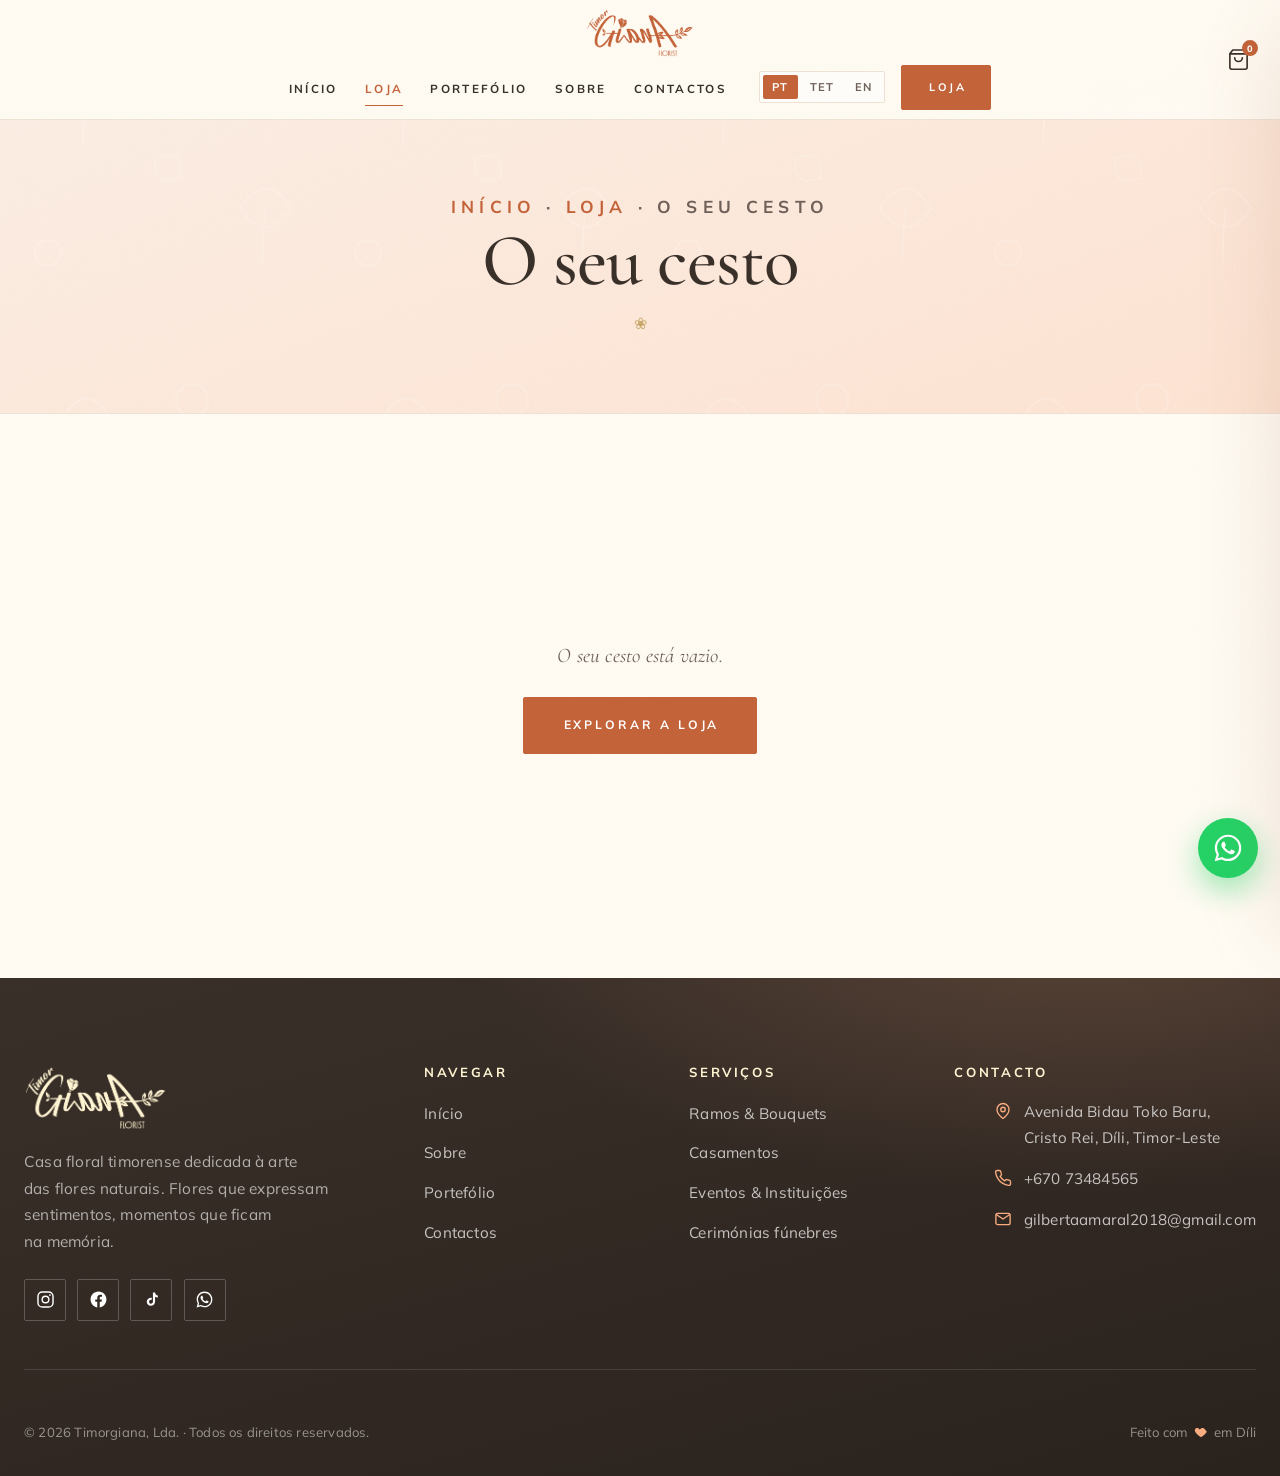
==== paginas/cesto.html @ c1395e06 "Loja completa (catálogo + cesto + checkout WhatsApp) + fotos novas FOTOS: substituídas TODAS as anti" ====
<!DOCTYPE html>
<!-- TIMORGIANA — FLORIST · Cesto — conteúdo gerado por loja.js -->
<html lang="pt">
<head>
  <meta charset="UTF-8">
  <meta name="viewport" content="width=device-width, initial-scale=1.0">
  <title>Cesto · Timorgiana Florist</title>
  <meta name="description" content="O seu cesto — Timorgiana Florist. Finalize a encomenda pelo WhatsApp.">
  <meta name="theme-color" content="#F9AC80">
  <meta name="robots" content="noindex">
  <link rel="icon" type="image/png" href="../assets/favicon.png">
  <link rel="preconnect" href="https://fonts.googleapis.com">
  <link rel="preconnect" href="https://fonts.gstatic.com" crossorigin>
  <link href="https://fonts.googleapis.com/css2?family=Cormorant+Garamond:ital,wght@0,400;0,500;0,600;1,400;1,500&family=Mulish:wght@300;400;500;600;700;800&family=Pinyon+Script&display=swap" rel="stylesheet">
  <link rel="stylesheet" href="../css/estilos.css">
</head>

<body data-pagina="cesto" data-base="../">

  <main id="conteudo">
    <section class="pagina-hero">
      <div class="container pagina-hero__interior">
        <p class="migalhas"><a href="../index.html" data-i18n="nav_inicio">Início</a> · <a href="loja.html" data-i18n="nav_loja">Loja</a> · <span data-i18n="cestop_titulo">O seu cesto</span></p>
        <h1 data-i18n="cestop_titulo">O seu cesto</h1>
      </div>
    </section>

    <section class="seccao">
      <div class="container">
        <div id="cesto-conteudo" aria-live="polite"></div>
      </div>
    </section>
  </main>

  <script src="../js/i18n.js"></script>
  <script src="../js/products.js"></script>
  <script src="../js/componentes.js"></script>
  <script src="../js/cart.js"></script>
  <script src="../js/loja.js"></script>
  <script src="../js/main.js"></script>
</body>
</html>
---- css/estilos.css ----
/* =========================================================================
   TIMORGIANA — FLORIST  ·  Folha de estilos principal
   -------------------------------------------------------------------------
   Identidade derivada do logótipo oficial:
     · Coral / pêssego  #F9AC80   (cor principal da marca)
     · Creme / marfim    #FFF4D1   (lettering do logótipo)
   Acentos de luxo: terracota, dourado suave e verde-folha (sage).

   Estética: minimalista, muito espaço em branco, tipografia serifada
   elegante (Cormorant Garamond) com sans limpa (Mulish) e toques de
   caligrafia (Pinyon Script) em harmonia com o logótipo.

   ORGANIZAÇÃO:
     1. Variáveis (tokens de cor, tipografia, espaçamento)
     2. Base / reset
     3. Tipografia e utilitários
     4. Botões
     5. Cabeçalho + navegação
     6. Rodapé
     7. Hero
     8. Secções e componentes (cartões, galeria, formulário...)
     9. Animações de revelação
    10. Responsivo
   ========================================================================= */

/* =========================================================================
   1. VARIÁVEIS
   ========================================================================= */
:root {
  /* — Cores da marca (do logótipo) — */
  --coral:          #F9AC80;   /* pêssego/coral principal */
  --coral-claro:    #FCC9A8;
  --coral-suave:    #FDE3D2;
  --coral-veu:      #FBEFE6;   /* véu muito ténue para faixas */
  --terracota:      #C4633A;   /* coral profundo p/ texto e detalhes */
  --terracota-esc:  #A24E2C;

  --creme:          #FFF4D1;   /* marfim do lettering */
  --marfim:         #FFFBF3;   /* fundo principal */
  --marfim-quente:  #FDF6EC;   /* fundo alternado de secções */
  --branco:         #FFFFFF;

  --dourado:        #C9A86A;   /* acento de luxo (hairlines, ornamentos) */
  --dourado-claro:  #E3CFA1;
  --sage:           #8A9A7B;   /* verde-folha */
  --sage-esc:       #5F6E50;

  --tinta:          #3A302A;   /* texto principal (castanho carvão quente) */
  --tinta-suave:    #6E6058;   /* texto secundário */
  --tinta-tenue:    #9A8C82;   /* legendas / metadados */
  --linha:          #EEE2D4;   /* divisórias subtis */

  /* — Tipografia — */
  --serif:  "Cormorant Garamond", "EB Garamond", Georgia, "Times New Roman", serif;
  --sans:   "Mulish", -apple-system, "Segoe UI", Roboto, Helvetica, Arial, sans-serif;
  --script: "Pinyon Script", "Cormorant Garamond", cursive;

  /* — Medidas — */
  --container:    1240px;
  --container-sm: 880px;
  /* Cantos editoriais: quase retos — a única curva de assinatura é o arco */
  --raio:    3px;
  --raio-sm: 2px;
  --raio-lg: 5px;

  /* — Relevo editorial: hairlines em vez de sombras pesadas — */
  --hairline:      1px solid rgba(196, 99, 58, .16);
  --hairline-ouro: 1px solid rgba(201, 168, 106, .5);
  --sombra-sm: 0 1px 2px rgba(120, 80, 55, .05);
  --sombra:    0 18px 44px rgba(150, 95, 60, .10);
  --sombra-lg: 0 34px 80px rgba(150, 95, 60, .16);

  --transicao: .45s cubic-bezier(.22, .61, .36, 1);

  /* Padrão botânico subtil (pétalas/folhas) usado em faixas e placeholders */
  --padrao-petalas: url("data:image/svg+xml,%3Csvg xmlns='http://www.w3.org/2000/svg' width='200' height='200' viewBox='0 0 200 200'%3E%3Cg fill='none' stroke='%23ffffff' stroke-width='1.1' opacity='0.55'%3E%3Cpath d='M40 60 q14 -22 28 0 q-14 22 -28 0z'/%3E%3Cpath d='M54 60 q-2 16 -2 30'/%3E%3Cpath d='M150 130 q16 -24 32 0 q-16 24 -32 0z'/%3E%3Cpath d='M166 130 q-2 18 -2 34'/%3E%3Cpath d='M120 40 a10 10 0 1 0 0.1 0z'/%3E%3Cpath d='M30 150 a8 8 0 1 0 0.1 0z'/%3E%3Cpath d='M95 105 q10 -16 20 0 q-10 16 -20 0z' transform='rotate(40 105 105)'/%3E%3C/g%3E%3C/svg%3E");

  scroll-behavior: smooth;
}

/* =========================================================================
   2. BASE / RESET
   ========================================================================= */
*, *::before, *::after { box-sizing: border-box; }

html { -webkit-text-size-adjust: 100%; }

body {
  margin: 0;
  font-family: var(--sans);
  font-weight: 400;
  color: var(--tinta);
  background: var(--marfim);
  line-height: 1.75;
  font-size: 1rem;
  letter-spacing: .012em;
  overflow-x: hidden;
  -webkit-font-smoothing: antialiased;
  text-rendering: optimizeLegibility;
}

img { max-width: 100%; display: block; }
a   { color: var(--terracota); text-decoration: none; transition: color var(--transicao); }
a:hover { color: var(--terracota-esc); }

::selection { background: var(--coral); color: var(--branco); }

/* Atalho de acessibilidade */
.salta-conteudo {
  position: absolute; left: -999px; top: 0; z-index: 2000;
  background: var(--terracota); color: #fff; padding: .7rem 1.2rem;
  border-radius: 0 0 var(--raio-sm) 0; font-weight: 600;
}
.salta-conteudo:focus { left: 0; color:#fff; }

/* =========================================================================
   3. TIPOGRAFIA + UTILITÁRIOS
   ========================================================================= */
h1, h2, h3, h4 {
  font-family: var(--serif);
  font-weight: 500;
  line-height: 1.05;
  color: var(--tinta);
  margin: 0 0 .5em;
  letter-spacing: .002em;
}
h1 { font-size: clamp(2.9rem, 7vw, 5.4rem); font-weight: 500; }
h2 { font-size: clamp(2.1rem, 4.6vw, 3.6rem); }
h3 { font-size: clamp(1.35rem, 2.4vw, 1.7rem); line-height: 1.2; }
p  { margin: 0 0 1.1rem; }

.container    { width: min(100% - 3rem, var(--container)); margin-inline: auto; }
.container-sm { width: min(100% - 3rem, var(--container-sm)); margin-inline: auto; }

.seccao { padding: clamp(4.5rem, 10vw, 8.5rem) 0; }
.seccao--veu    { background: var(--marfim-quente); }
.seccao--coral  { background: linear-gradient(160deg, var(--coral-veu), var(--coral-suave)); }
.seccao--apertada { padding: clamp(3rem, 6vw, 5rem) 0; }

/* Rótulo de secção (eyebrow) com hairline dourada */
.eyebrow {
  display: inline-flex; align-items: center; gap: .8rem;
  font-family: var(--sans);
  font-size: .7rem; font-weight: 800;
  letter-spacing: .38em; text-transform: uppercase;
  color: var(--terracota);
  margin-bottom: 1.2rem;
}
.eyebrow::before, .eyebrow.eyebrow--duplo::after {
  content: ""; width: 46px; height: 1px;
  background: linear-gradient(90deg, transparent, var(--dourado));
}
.eyebrow.eyebrow--duplo::after { background: linear-gradient(90deg, var(--dourado), transparent); }

/* Cabeçalho de secção centrado */
.cabecalho-seccao { max-width: 680px; margin: 0 auto clamp(2.5rem, 5vw, 4rem); text-align: center; }
.cabecalho-seccao .eyebrow { justify-content: center; }
.cabecalho-seccao p { color: var(--tinta-suave); font-size: 1.08rem; }

/* Flourish em caligrafia (ecoa o logótipo) */
.script {
  font-family: var(--script);
  font-weight: 400;
  color: var(--terracota);
  font-size: clamp(1.8rem, 4vw, 2.8rem);
  line-height: 1;
}

.texto-suave  { color: var(--tinta-suave); }
.texto-centro { text-align: center; }
.dourado      { color: var(--dourado); }

/* Divisória botânica (sprig) entre secções */
.divisoria-botanica {
  display: flex; align-items: center; justify-content: center;
  gap: 1rem; margin: 0 auto; max-width: 320px; color: var(--dourado);
}
.divisoria-botanica::before, .divisoria-botanica::after {
  content: ""; flex: 1; height: 1px;
  background: linear-gradient(90deg, transparent, var(--dourado-claro));
}
.divisoria-botanica::after { background: linear-gradient(90deg, var(--dourado-claro), transparent); }

/* =========================================================================
   4. BOTÕES
   ========================================================================= */
/* Botões editoriais: retangulares, tracking largo, hairline — nada de pílulas */
.btn {
  --b: var(--terracota);
  display: inline-flex; align-items: center; justify-content: center; gap: .6rem;
  font-family: var(--sans); font-weight: 700; font-size: .76rem;
  letter-spacing: .24em; text-transform: uppercase; text-indent: .24em;
  padding: 1.05rem 2.3rem; border-radius: var(--raio-sm);
  border: 1px solid var(--b); cursor: pointer;
  transition: all var(--transicao);
  position: relative; overflow: hidden;
}
.btn svg { width: 16px; height: 16px; }

.btn--primario {
  background: var(--terracota); color: #fff; border-color: var(--terracota);
}
.btn--primario:hover {
  background: var(--terracota-esc); border-color: var(--terracota-esc); color:#fff;
  transform: translateY(-2px); box-shadow: var(--sombra);
}
.btn--contorno {
  background: transparent; color: var(--terracota); border-color: rgba(196, 99, 58, .45);
}
.btn--contorno:hover {
  background: var(--terracota); border-color: var(--terracota); color: #fff; transform: translateY(-2px);
}
.btn--claro {
  background: var(--creme); color: var(--terracota); border-color: var(--creme);
}
.btn--claro:hover { background:#fff; border-color:#fff; color: var(--terracota-esc); transform: translateY(-2px); }

.btn--fantasma {
  background: transparent; color:#fff; border-color: rgba(255,255,255,.55);
}
.btn--fantasma:hover { background:#fff; color: var(--terracota); border-color:#fff; transform: translateY(-2px); }

.btn--whatsapp { background:#25D366; border-color:#25D366; color:#fff; }
.btn--whatsapp:hover { background:#1da851; border-color:#1da851; color:#fff; transform: translateY(-2px); }

.btn--pequeno { padding: .75rem 1.5rem; font-size: .68rem; }
.btn--grande  { padding: 1.2rem 2.9rem; }

.grupo-botoes { display: flex; flex-wrap: wrap; gap: 1rem; }

/* Ligação com seta */
.link-seta {
  display: inline-flex; align-items: center; gap: .5rem;
  font-weight: 700; font-size: .82rem; letter-spacing: .12em; text-transform: uppercase;
  color: var(--terracota);
}
.link-seta svg { width: 16px; height: 16px; transition: transform var(--transicao); }
.link-seta:hover svg { transform: translateX(5px); }

/* =========================================================================
   5. CABEÇALHO + NAVEGAÇÃO
   ========================================================================= */
.cabecalho {
  position: fixed; inset: 0 0 auto 0; z-index: 1000;
  transition: background var(--transicao), box-shadow var(--transicao), padding var(--transicao);
  padding: .55rem 0;
}
/* topo: transparente sobre o hero */
.cabecalho--topo { background: transparent; }
.cabecalho--topo .nav__link,
.cabecalho--topo .logo__texto,
.cabecalho--topo .menu-toggle span { color: #fff; }
.cabecalho--topo .nav__link { color: rgba(255,255,255,.92); }
.cabecalho--topo .menu-toggle span { background: #fff; }
/* ao deslizar: fundo marfim plano com hairline (editorial, sem sombra pesada) */
.cabecalho--solido {
  background: rgba(255, 251, 243, .96);
  backdrop-filter: blur(10px);
  box-shadow: 0 1px 0 var(--linha);
}

/* logótipo centrado no topo, navegação centrada por baixo */
.cabecalho__interior {
  display: flex; flex-direction: column; align-items: center; gap: .5rem;
  position: relative;
}

.logo { display: inline-flex; align-items: center; gap: .8rem; flex: none; }
.logo__marca { height: 58px; width: auto; flex: none; transition: var(--transicao); }
.cabecalho--solido .logo__marca { height: 48px; }
/* no topo (hero coral) mostra-se a versão creme; ao deslizar, a terracota */
.logo__marca--creme { display: block; }
.logo__marca--coral { display: none; }
.cabecalho--solido .logo__marca--creme { display: none; }
.cabecalho--solido .logo__marca--coral { display: block; }

.nav { display: flex; align-items: center; justify-content: center; gap: 2rem; width: 100%; }
.nav__lista { display: flex; align-items: center; gap: 1.7rem; list-style: none; margin: 0; padding: 0; }
.nav__link {
  position: relative; font-family: var(--sans);
  font-size: .73rem; font-weight: 700; letter-spacing: .2em; text-transform: uppercase;
  color: var(--tinta); padding: .4rem 0;
}
.nav__link::after {
  content: ""; position: absolute; left: 0; bottom: -3px; width: 0; height: 1px;
  background: var(--terracota); transition: width var(--transicao);
}
.nav__link:hover::after, .nav__link.ativo::after { width: 100%; }
.cabecalho--topo .nav__link::after { background: #fff; }
.nav__link.ativo { color: var(--terracota); }
.cabecalho--topo .nav__link.ativo { color:#fff; }

.nav__cta { display: flex; align-items: center; gap: 1rem; }

/* Seletor de idioma (editorial: caixa hairline retangular) */
.idiomas { display: inline-flex; align-items: center; gap: .15rem;
  border: 1px solid var(--linha); border-radius: var(--raio-sm); padding: .18rem; background: rgba(255,255,255,.5); }
.cabecalho--topo .idiomas { border-color: rgba(255,255,255,.45); background: rgba(255,255,255,.12); }
.idiomas__btn {
  font-family: var(--sans); font-size: .7rem; font-weight: 700; letter-spacing: .08em;
  border: none; background: transparent; cursor: pointer; color: var(--tinta-suave);
  padding: .32rem .6rem; border-radius: var(--raio-sm); transition: var(--transicao);
}
.cabecalho--topo .idiomas__btn { color: rgba(255,255,255,.85); }
.idiomas__btn:hover { color: var(--terracota); }
.cabecalho--topo .idiomas__btn:hover { color:#fff; }
.idiomas__btn.ativo { background: var(--terracota); color:#fff; }
.cabecalho--topo .idiomas__btn.ativo { background:#fff; color: var(--terracota); }

/* Botão de menu (mobile) */
.menu-toggle {
  display: none; flex-direction: column; gap: 5px; background: none; border: none;
  cursor: pointer; padding: .4rem; z-index: 1100;
}
.menu-toggle span { display: block; width: 26px; height: 2px; background: var(--tinta); border-radius: 2px; transition: var(--transicao); }
body.menu-aberto .menu-toggle span:nth-child(1) { transform: translateY(7px) rotate(45deg); background: var(--terracota); }
body.menu-aberto .menu-toggle span:nth-child(2) { opacity: 0; }
body.menu-aberto .menu-toggle span:nth-child(3) { transform: translateY(-7px) rotate(-45deg); background: var(--terracota); }

/* =========================================================================
   6. RODAPÉ
   ========================================================================= */
.rodape {
  background: linear-gradient(165deg, #3A302A, #2A221D);
  color: rgba(255,255,255,.8); padding: clamp(3.5rem, 7vw, 5.5rem) 0 2rem;
  position: relative; overflow: hidden;
}
.rodape::before {
  content: ""; position: absolute; inset: 0;
  background: radial-gradient(900px 380px at 85% -10%, rgba(249,172,128,.18), transparent 70%);
  pointer-events: none;
}
.rodape__grelha {
  position: relative; display: grid;
  grid-template-columns: 1.6fr 1fr 1fr 1.3fr; gap: 2.5rem;
  padding-bottom: 3rem; border-bottom: 1px solid rgba(255,255,255,.12);
}
.rodape__marca img { height: 64px; margin-bottom: 1.2rem; }
.rodape__marca p { color: rgba(255,255,255,.62); font-size: .96rem; max-width: 34ch; }
.rodape h4 {
  color: var(--creme); font-family: var(--sans); font-size: .82rem;
  font-weight: 700; letter-spacing: .2em; text-transform: uppercase; margin-bottom: 1.2rem;
}
.rodape__lista { list-style: none; margin: 0; padding: 0; display: grid; gap: .7rem; }
.rodape__lista a, .rodape__contacto a { color: rgba(255,255,255,.72); font-size: .95rem; }
.rodape__lista a:hover, .rodape__contacto a:hover { color: var(--coral); }
.rodape__contacto { display: grid; gap: .9rem; font-size: .95rem; color: rgba(255,255,255,.72); }
.rodape__contacto li { display: flex; gap: .7rem; align-items: flex-start; list-style: none; }
.rodape__contacto svg { width: 18px; height: 18px; flex: none; color: var(--coral); margin-top: 3px; }
.rodape__contacto ul { margin: 0; padding: 0; }

.rodape__sociais { display: flex; gap: .7rem; margin-top: 1.4rem; }
.rodape__sociais a {
  width: 42px; height: 42px; border-radius: var(--raio-sm);
  display: grid; place-items: center;
  border: 1px solid rgba(255,255,255,.22); color: #fff;
  transition: var(--transicao);
}
.rodape__sociais a:hover { background: var(--coral); border-color: var(--coral); color: var(--tinta); transform: translateY(-3px); }
.rodape__sociais svg { width: 19px; height: 19px; }

.rodape__base {
  position: relative; display: flex; flex-wrap: wrap; gap: 1rem;
  justify-content: space-between; padding-top: 1.6rem; margin-top: 1.6rem;
  font-size: .82rem; color: rgba(255,255,255,.5);
}
.rodape__base a { color: rgba(255,255,255,.6); }
.rodape__base svg { width: 14px; height: 14px; vertical-align: -2px; }
.rodape__base > span:last-child { display: inline-flex; align-items: center; gap: .35rem; }

/* =========================================================================
   7. HERO
   ========================================================================= */
.hero {
  position: relative; min-height: 100svh;
  display: flex; align-items: center;
  padding: 8rem 0 5rem; overflow: hidden;
  background: linear-gradient(150deg, #FBE7D8 0%, var(--coral) 55%, #F09B6C 100%);
}
/* camada de fotografia opcional (o cliente substitui o url) */
.hero__foto {
  position: absolute; inset: 0; z-index: 0;
  background-size: cover; background-position: center;
  opacity: 0; transition: opacity 1.2s ease;
}
.hero__foto.carregada { opacity: .5; }
.hero::after { /* véu para legibilidade */
  content: ""; position: absolute; inset: 0; z-index: 1;
  background: linear-gradient(90deg, rgba(58,48,42,.40), rgba(58,48,42,.12) 55%, transparent);
  pointer-events: none;
}
.hero__interior { position: relative; z-index: 2; max-width: 760px; color: #fff; }
.hero__interior .eyebrow { color: var(--creme); }
.hero__interior .eyebrow::before, .hero__interior .eyebrow::after { background: rgba(255,244,209,.6); }
.hero h1 { color: #fff; margin-bottom: 1.2rem; text-shadow: 0 2px 30px rgba(120,60,30,.25); }
.hero h1 em { font-style: italic; color: var(--creme); }
.hero__tagline {
  font-family: var(--script); font-size: clamp(1.7rem, 4.5vw, 3rem);
  color: var(--creme); line-height: 1; margin-bottom: 1.4rem; font-weight: 400;
}
.hero__lead { font-size: 1.18rem; color: rgba(255,255,255,.92); max-width: 52ch; margin-bottom: 2.2rem; }

/* ornamento floral SVG no canto */
.hero__ornamento {
  position: absolute; z-index: 1; right: -60px; bottom: -40px;
  width: min(46vw, 560px); opacity: .9; pointer-events: none;
  filter: drop-shadow(0 20px 40px rgba(120,60,30,.2));
}
.hero__seta {
  position: absolute; left: 50%; bottom: 2rem; transform: translateX(-50%);
  z-index: 2; color: rgba(255,255,255,.8); animation: flutua 2.4s ease-in-out infinite;
}
.hero__seta svg { width: 26px; height: 26px; }
@keyframes flutua { 0%,100% { transform: translate(-50%,0); } 50% { transform: translate(-50%,10px); } }

/* faixa de estatísticas/garantias sob o hero */
.tiras { display: grid; grid-template-columns: repeat(4, 1fr); gap: 1.5rem; }
.tira { text-align: center; }
.tira svg { width: 30px; height: 30px; color: var(--terracota); margin-bottom: .6rem; }
.tira__titulo { font-family: var(--serif); font-size: 1.15rem; color: var(--tinta); margin-bottom: .15rem; }
.tira__texto  { font-size: .88rem; color: var(--tinta-suave); }

/* =========================================================================
   8. SECÇÕES E COMPONENTES
   ========================================================================= */

/* — Grelha genérica — */
.grelha { display: grid; gap: 2rem; }
.grelha--2 { grid-template-columns: repeat(2, 1fr); }
.grelha--3 { grid-template-columns: repeat(3, 1fr); }
.grelha--4 { grid-template-columns: repeat(4, 1fr); }

/* — Bloco de duas colunas (texto + media) — */
.duas-colunas { display: grid; grid-template-columns: 1fr 1fr; gap: clamp(2rem, 5vw, 4.5rem); align-items: center; }
.duas-colunas--inverso .duas-colunas__media { order: -1; }

/* — Moldura de imagem editorial: quase reta, anel dourado interior — */
.moldura {
  position: relative; border-radius: var(--raio-lg); overflow: hidden;
  box-shadow: var(--sombra);
}
.moldura::after { /* fina linha dourada interior (assinatura da casa) */
  content: ""; position: absolute; inset: 12px; border: var(--hairline-ouro);
  border-radius: var(--raio-sm); pointer-events: none; opacity: .8;
}
.moldura img, .moldura .foto { width: 100%; height: 100%; object-fit: cover; }
.moldura--alta { aspect-ratio: 4/5; }
.moldura--larga { aspect-ratio: 3/2; }

/* Painel de marca (logótipo sobre fundo coral) — usado em "A nossa história" */
.painel-marca {
  display: grid; place-items: center; position: relative;
  background: linear-gradient(150deg, var(--coral-suave) 0%, var(--coral) 60%, #F09B6C 120%);
}
.painel-marca::before {
  content: ""; position: absolute; inset: 0; opacity: .4;
  background-image: var(--padrao-petalas); background-size: 260px;
}
.moldura.painel-marca img {
  position: relative; width: auto; max-width: 74%; height: auto;
  object-fit: contain; filter: drop-shadow(0 10px 24px rgba(120,60,30,.18));
}

/* — Substituto de fotografia (placeholder elegante) — */
.foto {
  position: relative; display: grid; place-items: center; min-height: 220px;
  background:
    radial-gradient(circle at 30% 25%, rgba(255,255,255,.5), transparent 55%),
    linear-gradient(150deg, var(--coral-suave), var(--coral-claro) 55%, var(--coral));
  color: rgba(255,255,255,.85); overflow: hidden;
}
.foto::before { /* textura de pétalas SVG ténue */
  content: ""; position: absolute; inset: 0; opacity: .35;
  background-image: var(--padrao-petalas); background-size: 280px;
}
.foto__icone { position: relative; width: 64px; height: 64px; opacity: .9; }
.foto__legenda {
  position: relative; margin-top: .6rem; font-family: var(--sans);
  font-size: .72rem; letter-spacing: .18em; text-transform: uppercase;
  color: rgba(255,255,255,.92); font-weight: 700;
}

/* — Cartão de categoria/produto (editorial: plano, hairline, sem sombra) — */
.cartao {
  position: relative; background: var(--branco); border-radius: var(--raio);
  overflow: hidden; box-shadow: none;
  transition: transform var(--transicao), box-shadow var(--transicao), border-color var(--transicao);
  border: 1px solid var(--linha); display: flex; flex-direction: column;
}
.cartao:hover { transform: translateY(-6px); box-shadow: var(--sombra); border-color: rgba(196, 99, 58, .35); }
.cartao__media { position: relative; aspect-ratio: 4/3; overflow: hidden; }
.cartao__media .foto, .cartao__media img { width: 100%; height: 100%; object-fit: cover; transition: transform .9s ease; }
.cartao:hover .cartao__media .foto, .cartao:hover .cartao__media img { transform: scale(1.06); }
.cartao__corpo { padding: 1.9rem 1.7rem 2rem; flex: 1; display: flex; flex-direction: column; }
.cartao__titulo { font-size: 1.55rem; margin-bottom: .5rem; }
.cartao__texto { color: var(--tinta-suave); font-size: .95rem; flex: 1; margin-bottom: 1.2rem; }
.cartao__etiqueta {
  position: absolute; top: 1rem; left: 1rem; z-index: 2;
  background: rgba(255,251,243,.94); color: var(--terracota);
  font-size: .62rem; font-weight: 800; letter-spacing: .22em; text-transform: uppercase;
  padding: .45rem .85rem; border-radius: var(--raio-sm);
}

/* — Lista de valores / características com ícone — */
.lista-valores { display: grid; gap: 1.5rem; }
.valor { display: flex; gap: 1.1rem; align-items: flex-start; }
.valor__icone {
  flex: none; width: 54px; height: 54px; border-radius: var(--raio-sm);
  display: grid; place-items: center;
  background: transparent; color: var(--terracota);
  border: var(--hairline-ouro);
}
.valor__icone svg { width: 24px; height: 24px; }
.valor h3 { font-size: 1.2rem; margin-bottom: .25rem; }
.valor p { color: var(--tinta-suave); font-size: .95rem; margin: 0; }

/* — Cartão de números/valores em coral — */
.painel {
  background: var(--branco); border: 1px solid var(--linha); border-radius: var(--raio);
  padding: clamp(1.8rem, 3vw, 2.6rem); box-shadow: var(--sombra-sm);
}
.painel--coral {
  background: linear-gradient(155deg, var(--coral-veu), var(--coral-suave));
  border-color: var(--coral-suave);
}

/* — Passos (Como encomendar) — */
.passos { counter-reset: passo; display: grid; gap: 1.6rem; }
.passo { display: flex; gap: 1.3rem; align-items: flex-start; }
.passo__num {
  counter-increment: passo; flex: none;
  width: 54px; height: 54px; border-radius: var(--raio-sm);
  display: grid; place-items: center;
  font-family: var(--serif); font-size: 1.6rem; font-style: italic; color: var(--terracota);
  background: transparent; border: var(--hairline-ouro);
}
.passo__num::before { content: counter(passo); }
.passo h3 { font-size: 1.25rem; margin-bottom: .2rem; }
.passo p { color: var(--tinta-suave); margin: 0; font-size: .96rem; }

/* — Galeria: grelha full-width (4 colunas no ecrã, 3 no telemóvel) —
   Sem masonry: mosaico de quadrados que se estende de bordo a bordo. O
   aspect-ratio 1/1 reserva a altura antes do carregamento, evitando o
   bug de altura 0 em telemóvel (sem precisar de min-height). */
.galeria {
  display: grid; grid-template-columns: repeat(4, 1fr);
  gap: 4px; padding-inline: 4px;
}
.galeria__item {
  display: block; width: 100%; padding: 0; border: none; background: none;
  font: inherit; color: inherit; text-align: left; cursor: pointer;
  margin: 0; border-radius: var(--raio-sm);
  overflow: hidden; box-shadow: var(--sombra-sm); position: relative;
  transition: transform var(--transicao), box-shadow var(--transicao);
  -webkit-appearance: none; appearance: none;
}
.galeria__item:hover { box-shadow: var(--sombra); z-index: 2; }
.galeria__item:focus-visible { outline: 2px solid var(--terracota); outline-offset: -2px; }
.galeria__item img {
  display: block; width: 100%; height: 100%;
  aspect-ratio: 1 / 1; object-fit: cover;
  background: var(--coral-veu);
  transition: transform .9s ease;
}
.galeria__item:hover img { transform: scale(1.05); }
.galeria__item .foto { min-height: 0; }
.galeria__item .foto--p { aspect-ratio: 1/1; }
.galeria__item .foto--retrato { aspect-ratio: 3/4; }
.galeria__item .foto--paisagem { aspect-ratio: 4/3; }
.galeria__legenda {
  position: absolute; inset: auto 0 0 0; padding: 1.6rem 1rem .9rem;
  background: linear-gradient(transparent, rgba(58,48,42,.72));
  color: #fff; font-family: var(--serif); font-size: 1.1rem;
  opacity: 0; transform: translateY(10px); transition: var(--transicao);
  pointer-events: none;
}
.galeria__item:hover .galeria__legenda { opacity: 1; transform: none; }
.galeria-vazia {
  text-align: center; color: var(--tinta-suave); font-size: 1.05rem;
  padding: 2.5rem 0; font-family: var(--serif); font-style: italic;
}

/* — Lightbox — */
.lightbox {
  position: fixed; inset: 0; z-index: 1200; display: none;
  align-items: center; justify-content: center;
  background: rgba(42, 34, 29, .92); backdrop-filter: blur(6px);
  padding: 4vh 4vw;
}
.lightbox.aberto { display: flex; }
.lightbox__img {
  max-width: 90vw; max-height: 90vh; width: auto; height: auto;
  border-radius: var(--raio-sm); box-shadow: var(--sombra-lg);
  animation: lbEntra .35s ease;
}
@keyframes lbEntra { from { opacity: 0; transform: scale(.96); } to { opacity: 1; transform: none; } }
.lightbox__fechar, .lightbox__nav {
  position: absolute; background: rgba(255,255,255,.12); color: #fff;
  border: 1px solid rgba(255,255,255,.3); cursor: pointer;
  display: grid; place-items: center; transition: var(--transicao);
  backdrop-filter: blur(4px);
}
.lightbox__fechar {
  top: 20px; right: 24px; width: 48px; height: 48px; border-radius: 50%;
  font-size: 1.8rem; line-height: 1;
}
.lightbox__nav {
  top: 50%; transform: translateY(-50%); width: 54px; height: 54px;
  border-radius: 50%; font-size: 2rem; line-height: 1;
}
.lightbox__nav--ant { left: 24px; }
.lightbox__nav--seg { right: 24px; }
.lightbox__fechar:hover, .lightbox__nav:hover { background: var(--terracota); border-color: var(--terracota); color: #fff; }

/* — Filtros da galeria — */
.filtros { display: flex; flex-wrap: wrap; gap: .6rem; justify-content: center; margin-bottom: 2.5rem; }
.filtro {
  font-family: var(--sans); font-size: .7rem; font-weight: 700; letter-spacing: .18em; text-transform: uppercase;
  padding: .62rem 1.35rem; border-radius: var(--raio-sm); border: 1px solid var(--linha);
  background: transparent; color: var(--tinta-suave); cursor: pointer; transition: var(--transicao);
}
.filtro:hover { border-color: var(--coral); color: var(--terracota); }
.filtro.ativo { background: var(--terracota); border-color: var(--terracota); color: #fff; }

/* — Instagram — */
.insta-grelha { display: grid; grid-template-columns: repeat(4, 1fr); gap: 1rem; }
.insta-item { position: relative; aspect-ratio: 1/1; border-radius: var(--raio-sm); overflow: hidden; }
.insta-item .foto { min-height: 0; height: 100%; }
.insta-item img { width: 100%; height: 100%; object-fit: cover; display: block; transition: transform .9s ease; }
.insta-item:hover img { transform: scale(1.06); }
.insta-item__icone {
  position: absolute; inset: 0; display: grid; place-items: center;
  background: rgba(196,99,58,.0); color:#fff; opacity: 0; transition: var(--transicao);
}
.insta-item:hover .insta-item__icone { background: rgba(196,99,58,.45); opacity: 1; }
.insta-item__icone svg { width: 30px; height: 30px; }

/* — Formulário — */
.form { display: grid; gap: 1.3rem; }
.form__linha { display: grid; grid-template-columns: 1fr 1fr; gap: 1.3rem; }
.campo { display: grid; gap: .45rem; }
.campo label {
  font-size: .78rem; font-weight: 700; letter-spacing: .08em; text-transform: uppercase; color: var(--tinta-suave);
}
.campo label .obrig { color: var(--terracota); }
.campo input, .campo select, .campo textarea {
  font-family: var(--sans); font-size: 1rem; color: var(--tinta);
  padding: 1rem 1.1rem; border: 1px solid var(--linha); border-radius: var(--raio-sm);
  background: var(--branco); transition: var(--transicao); width: 100%;
}
.campo textarea { resize: vertical; min-height: 130px; }
.campo input:focus, .campo select:focus, .campo textarea:focus {
  outline: none; border-color: var(--coral); box-shadow: 0 0 0 4px rgba(249,172,128,.18);
}
.campo input::placeholder, .campo textarea::placeholder { color: var(--tinta-tenue); }
.form__nota { font-size: .85rem; color: var(--tinta-suave); }
.form__nota svg { width: 16px; height: 16px; vertical-align: -3px; color: #25D366; }

/* — Mensagem de feedback — */
.aviso {
  display: none; align-items: center; gap: .7rem;
  padding: 1rem 1.2rem; border-radius: var(--raio-sm);
  background: var(--coral-veu); border: 1px solid var(--coral-suave); color: var(--terracota-esc);
  font-size: .94rem;
}
.aviso.visivel { display: flex; }
.aviso svg { width: 20px; height: 20px; flex: none; }

/* — Bloco de contacto — */
.contacto-item { display: flex; gap: 1rem; align-items: flex-start; padding: 1.3rem 0; border-bottom: 1px solid var(--linha); }
.contacto-item:last-child { border-bottom: none; }
.contacto-item__icone {
  flex: none; width: 50px; height: 50px; border-radius: var(--raio-sm); display: grid; place-items: center;
  background: transparent; color: var(--terracota); border: var(--hairline-ouro);
}
.contacto-item__icone svg { width: 22px; height: 22px; }
.contacto-item h4 { font-family: var(--sans); font-size: .76rem; letter-spacing: .16em; text-transform: uppercase; color: var(--tinta-tenue); margin-bottom: .3rem; }
.contacto-item p, .contacto-item a { margin: 0; color: var(--tinta); font-size: 1.02rem; }
.contacto-item a:hover { color: var(--terracota); }

.mapa-moldura { border-radius: var(--raio); overflow: hidden; box-shadow: var(--sombra); border: 1px solid var(--linha); }
.mapa-moldura iframe { display: block; width: 100%; height: 100%; min-height: 340px; border: 0; filter: saturate(.9); }

/* — Faixa CTA — */
.cta-faixa {
  position: relative; overflow: hidden; border-radius: var(--raio-lg);
  background: linear-gradient(150deg, var(--coral) 0%, #F09B6C 60%, var(--terracota) 130%);
  color: #fff; padding: clamp(2.8rem, 6vw, 4.5rem); text-align: center;
  box-shadow: var(--sombra-lg);
}
.cta-faixa::before {
  content: ""; position: absolute; inset: 0; opacity: .18;
  background-image: var(--padrao-petalas); background-size: 240px;
}
.cta-faixa > * { position: relative; }
.cta-faixa h2 { color: #fff; }
.cta-faixa p { color: rgba(255,255,255,.92); max-width: 48ch; margin: 0 auto 1.8rem; font-size: 1.1rem; }
.cta-faixa .grupo-botoes { justify-content: center; }

/* — Botão flutuante de WhatsApp — */
.whatsapp-flutua {
  position: fixed; right: 22px; bottom: 22px; z-index: 900;
  width: 60px; height: 60px; border-radius: 50%;
  background: #25D366; color: #fff; display: grid; place-items: center;
  box-shadow: 0 12px 30px rgba(37,211,102,.45);
  transition: var(--transicao); animation: pulsar 2.6s infinite;
}
.whatsapp-flutua:hover { transform: scale(1.08); color: #fff; }
.whatsapp-flutua svg { width: 32px; height: 32px; }
.whatsapp-flutua__balao {
  position: absolute; right: 74px; top: 50%; transform: translateY(-50%);
  white-space: nowrap; background: #fff; color: var(--tinta);
  padding: .55rem .9rem; border-radius: 100px; font-size: .82rem; font-weight: 600;
  box-shadow: var(--sombra); opacity: 0; pointer-events: none; transition: var(--transicao);
}
.whatsapp-flutua:hover .whatsapp-flutua__balao { opacity: 1; right: 78px; }
@keyframes pulsar {
  0%   { box-shadow: 0 12px 30px rgba(37,211,102,.45), 0 0 0 0 rgba(37,211,102,.5); }
  70%  { box-shadow: 0 12px 30px rgba(37,211,102,.45), 0 0 0 16px rgba(37,211,102,0); }
  100% { box-shadow: 0 12px 30px rgba(37,211,102,.45), 0 0 0 0 rgba(37,211,102,0); }
}

/* — Cabeçalho de página interior (sub-hero) — */
.pagina-hero {
  position: relative; padding: 12rem 0 4.5rem; text-align: center; overflow: hidden;
  background: linear-gradient(160deg, var(--coral-veu), var(--coral-suave));
  box-shadow: inset 0 -1px 0 var(--linha);
}
.pagina-hero::before {
  content: ""; position: absolute; inset: 0; opacity: .32;
  background-image: var(--padrao-petalas); background-size: 320px;
}
.pagina-hero__interior { position: relative; max-width: 760px; margin: 0 auto; }
.pagina-hero h1 { font-size: clamp(2.8rem, 6vw, 4.6rem); margin-bottom: .6rem; }
.pagina-hero p { color: var(--tinta-suave); font-size: 1.08rem; max-width: 56ch; margin: 0 auto; }
.migalhas { font-size: .68rem; letter-spacing: .3em; text-transform: uppercase; color: var(--tinta-tenue); margin-bottom: 1.2rem; font-weight: 700; }
.migalhas a { color: var(--terracota); }

/* =========================================================================
   9. ANIMAÇÕES DE REVELAÇÃO
   ========================================================================= */
.revelar { opacity: 0; transform: translateY(28px); transition: opacity .9s ease, transform .9s cubic-bezier(.22,.61,.36,1); }
.revelar.visivel { opacity: 1; transform: none; }
.revelar--d1 { transition-delay: .1s; }
.revelar--d2 { transition-delay: .2s; }
.revelar--d3 { transition-delay: .3s; }
.revelar--d4 { transition-delay: .4s; }
@media (prefers-reduced-motion: reduce) {
  .revelar { opacity: 1; transform: none; transition: none; }
  .whatsapp-flutua, .hero__seta { animation: none; }
  html { scroll-behavior: auto; }
}

/* =========================================================================
   10. RESPONSIVO
   ========================================================================= */
@media (max-width: 1024px) {
  .rodape__grelha { grid-template-columns: 1fr 1fr; gap: 2rem; }
  .insta-grelha { grid-template-columns: repeat(4, 1fr); }
}

@media (max-width: 880px) {
  /* Navegação móvel: logótipo centrado, botão de menu no canto direito */
  .menu-toggle { display: flex; position: absolute; right: 0; top: 50%; transform: translateY(-50%); }
  .nav {
    position: fixed; inset: 0 0 0 auto; width: min(86vw, 380px);
    flex-direction: column; align-items: flex-start; justify-content: flex-start;
    gap: 1.5rem; padding: 6rem 2rem 2rem;
    background: var(--marfim); box-shadow: var(--sombra-lg);
    transform: translateX(100%); transition: transform var(--transicao); overflow-y: auto;
  }
  body.menu-aberto .nav { transform: none; }
  body.menu-aberto { overflow: hidden; }
  .nav__lista { flex-direction: column; align-items: flex-start; gap: 1.1rem; width: 100%; }
  .nav__link { color: var(--tinta) !important; font-size: 1rem; }
  .nav__link::after { background: var(--terracota) !important; }
  .cabecalho--topo .menu-toggle span { background: #fff; }
  .nav__cta { flex-direction: column; align-items: flex-start; width: 100%; gap: 1.2rem; }
  .idiomas { background: var(--branco) !important; border-color: var(--linha) !important; }
  .idiomas__btn { color: var(--tinta-suave) !important; }
  .idiomas__btn.ativo { background: var(--terracota) !important; color:#fff !important; }
  .nav__cta .btn { width: 100%; }

  .duas-colunas { grid-template-columns: 1fr; gap: 2.5rem; }
  .duas-colunas--inverso .duas-colunas__media { order: 0; }
  .grelha--2, .grelha--3, .grelha--4 { grid-template-columns: 1fr; }
  .tiras { grid-template-columns: 1fr 1fr; gap: 2rem 1rem; }
  .form__linha { grid-template-columns: 1fr; }
  .hero__ornamento { width: 70vw; right: -90px; bottom: -30px; opacity: .55; }
  .rodape__grelha { grid-template-columns: 1fr; }
  .insta-grelha { grid-template-columns: repeat(2, 1fr); }
}

@media (max-width: 520px) {
  /* Portefólio: no telemóvel mantém-se a grelha compacta de 3 colunas
     (estilo mosaico, tipo Instagram). No ecrã são 4 colunas. */
  .galeria { grid-template-columns: repeat(3, 1fr); gap: 3px; padding-inline: 3px; }
  .galeria__item { border-radius: var(--raio-sm); }
  .galeria__legenda { display: none; } /* sem hover no telemóvel */
  .tiras { grid-template-columns: 1fr; }
  .seccao { padding: 3.5rem 0; }
  .whatsapp-flutua { width: 54px; height: 54px; }
}

/* =========================================================================
   11. REFINAMENTOS "ELITE"
   -------------------------------------------------------------------------
   Camada de polimento de alta gama: entrada suave da página, grão editorial,
   barra de deslocamento personalizada, brilho nos botões, hero com fotografia
   em arco + selo giratório, fita deslizante (marquee), estatísticas, citação
   caligráfica e ornamentos nas páginas interiores.
   ========================================================================= */

/* — Entrada suave da página — */
@keyframes paginaEntra { from { opacity: 0; } to { opacity: 1; } }
body { animation: paginaEntra .5s ease both; }

/* — Grão editorial muito subtil (textura de papel) — */
body::after {
  content: ""; position: fixed; inset: 0; z-index: 3000; pointer-events: none;
  opacity: .045; mix-blend-mode: multiply;
  background-image: url("data:image/svg+xml,%3Csvg xmlns='http://www.w3.org/2000/svg' width='160' height='160'%3E%3Cfilter id='n'%3E%3CfeTurbulence type='fractalNoise' baseFrequency='0.9' numOctaves='2'/%3E%3C/filter%3E%3Crect width='160' height='160' filter='url(%23n)' opacity='0.55'/%3E%3C/svg%3E");
}

/* — Barra de deslocamento personalizada — */
::-webkit-scrollbar { width: 11px; }
::-webkit-scrollbar-track { background: var(--marfim); }
::-webkit-scrollbar-thumb { background: var(--coral-claro); border-radius: 8px; border: 3px solid var(--marfim); }
::-webkit-scrollbar-thumb:hover { background: var(--coral); }

/* — Tipografia mais escultural — */
h1, h2 { letter-spacing: -.015em; }

/* — Botões: brilho subtil ao passar — */
.btn::after {
  content: ""; position: absolute; top: 0; left: -130%; width: 55%; height: 100%;
  background: linear-gradient(105deg, transparent, rgba(255,255,255,.38), transparent);
  transform: skewX(-18deg); transition: left .65s ease; pointer-events: none;
}
.btn:hover::after { left: 140%; }

/* — Cartões: véu quente + título reativo — */
.cartao__media::after {
  content: ""; position: absolute; inset: 0; z-index: 1; pointer-events: none;
  background: linear-gradient(to top, rgba(58,48,42,.22), transparent 45%);
  opacity: 0; transition: opacity .5s ease;
}
.cartao:hover .cartao__media::after { opacity: 1; }
.cartao__titulo { transition: color .4s ease; }
.cartao:hover .cartao__titulo { color: var(--terracota); }

/* — HERO elite: grelha texto + fotografia em arco — */
.hero--elite { padding: 8.5rem 0 4.5rem; }
.hero__grelha {
  position: relative; z-index: 2;
  display: grid; grid-template-columns: 1.08fr .92fr;
  gap: clamp(2rem, 5vw, 4.5rem); align-items: center;
}
.hero--elite .hero__interior { max-width: 620px; }

.hero__media { position: relative; justify-self: center; animation: heroFlutua 7s ease-in-out infinite; }
@keyframes heroFlutua { 0%, 100% { transform: translateY(0); } 50% { transform: translateY(-10px); } }

.hero__arco {
  width: min(34vw, 400px); aspect-ratio: 4 / 5.3;
  border-radius: 999px 999px 28px 28px; overflow: hidden; position: relative;
  border: 1.5px solid rgba(255,244,209,.7);
  box-shadow: 0 45px 90px rgba(110,55,25,.38), 0 10px 30px rgba(110,55,25,.22);
}
.hero__arco::after { /* anel interior dourado-creme */
  content: ""; position: absolute; inset: 10px; z-index: 2; pointer-events: none;
  border: 1px solid rgba(255,244,209,.55);
  border-radius: 999px 999px 20px 20px;
}
.hero__arco img { width: 100%; height: 100%; object-fit: cover; }

.hero__selo {
  position: absolute; top: -34px; right: -30px; width: 118px; height: 118px;
  animation: seloGira 22s linear infinite;
  filter: drop-shadow(0 12px 24px rgba(110,55,25,.28));
}
@keyframes seloGira { to { transform: rotate(360deg); } }

.hero__nota {
  position: absolute; left: -14%; bottom: 9%;
  display: inline-flex; align-items: center; gap: .55rem;
  background: rgba(255,251,243,.94); color: var(--tinta);
  font-size: .78rem; font-weight: 700; letter-spacing: .06em; white-space: nowrap;
  padding: .8rem 1.2rem; border-radius: var(--raio);
  border: 1px solid rgba(255,255,255,.8);
  box-shadow: 0 18px 40px rgba(110,55,25,.25);
  backdrop-filter: blur(6px);
}
.hero__nota svg { width: 18px; height: 18px; color: var(--sage-esc); flex: none; }

/* — Fita deslizante (marquee) — */
.marquee {
  overflow: hidden; position: relative; z-index: 3;
  background: var(--terracota); color: var(--creme); padding: .95rem 0;
}
.marquee__faixa { display: flex; width: max-content; animation: marqueeDesliza 32s linear infinite; }
.marquee__grupo { display: flex; align-items: center; gap: 3.2rem; padding-right: 3.2rem; }
.marquee__item {
  display: inline-flex; align-items: center; gap: .9rem;
  font-family: var(--serif); font-size: .95rem; letter-spacing: .3em;
  text-transform: uppercase; white-space: nowrap;
}
.marquee__flor { color: var(--dourado-claro); font-size: .9rem; }
@keyframes marqueeDesliza { to { transform: translateX(-50%); } }

/* — Estatísticas (história, Home) — */
.stats { display: flex; margin: 2.2rem 0 .4rem; }
.stat { padding: 0 2rem; border-left: var(--hairline-ouro); }
.stat:first-child { padding-left: 0; border-left: none; }
.stat__num { display: block; font-family: var(--serif); font-style: italic; font-size: 2.6rem; line-height: 1; color: var(--terracota); }
.stat__lbl { display: block; margin-top: .4rem; font-size: .66rem; font-weight: 800; letter-spacing: .22em; text-transform: uppercase; color: var(--tinta-tenue); }

/* — Citação caligráfica — */
.citacao { text-align: center; max-width: 840px; margin-inline: auto; }
.citacao__orn { color: var(--dourado); font-size: 1.2rem; margin-bottom: 1rem; }
.citacao blockquote {
  margin: 0; font-family: var(--script); font-weight: 400;
  font-size: clamp(2.3rem, 5.2vw, 4rem); line-height: 1.22; color: var(--terracota);
}
.citacao figcaption {
  margin-top: 1.6rem; font-size: .68rem; font-weight: 800;
  letter-spacing: .42em; text-transform: uppercase; color: var(--tinta-tenue);
}

/* — Páginas interiores: flor dourada sob o título — */
.pagina-hero h1::after {
  content: "❀"; display: block; margin-top: 1rem;
  font-size: 1rem; color: var(--dourado); letter-spacing: 0;
}

/* — Tiras com hairlines entre colunas (só em ecrã largo) — */
.tira { position: relative; padding: 0 1rem; }
@media (min-width: 881px) {
  .tira + .tira::before {
    content: ""; position: absolute; left: 0; top: 12%; bottom: 12%;
    width: 1px; background: var(--linha);
  }
}

/* — Responsivo do hero elite — */
@media (max-width: 880px) {
  .hero--elite { padding: 7.5rem 0 5rem; }
  .hero__grelha { grid-template-columns: 1fr; gap: 3rem; }
  .hero__media { justify-self: center; margin-top: .5rem; }
  .hero__arco { width: min(66vw, 320px); }
  .hero__selo { width: 92px; height: 92px; top: -22px; right: -14px; }
  .hero__nota { left: 50%; transform: translateX(-50%); bottom: -24px; }
  .hero__seta { display: none; }
  .marquee__item { font-size: .88rem; letter-spacing: .16em; }
  .stats { flex-wrap: wrap; gap: 1.2rem 0; }
}

/* — Movimento reduzido: desliga as animações decorativas — */
@media (prefers-reduced-motion: reduce) {
  body { animation: none; }
  .marquee__faixa, .hero__media, .hero__selo { animation: none; }
}

/* ==========================================================================
   12. ENCOMENDA A PARTIR DO PORTEFÓLIO
   --------------------------------------------------------------------------
   • Lightbox ganha rodapé com a referência do modelo + botão "Encomendar"
   • Página Encomendar mostra o painel do modelo escolhido (?foto=…)
   ========================================================================== */

/* — Lightbox em coluna para acomodar o rodapé — */
.lightbox { flex-direction: column; gap: 16px; }
.lightbox__img { max-height: 74vh; }
.lightbox__rodape {
  display: flex; align-items: center; justify-content: center;
  gap: 1.1rem; flex-wrap: wrap;
  animation: lbEntra .35s ease;
}
.lightbox__ref {
  color: rgba(255, 244, 209, .92);
  font-family: var(--sans); font-size: .74rem; font-weight: 700;
  letter-spacing: .16em; text-transform: uppercase;
}
.lightbox__encomendar { white-space: nowrap; }

/* — Painel "modelo escolhido" no formulário — */
.selecao {
  display: flex; align-items: center; gap: 1rem;
  background: var(--coral-veu);
  border: 1px solid rgba(196, 99, 58, .18);
  border-radius: var(--raio-sm);
  padding: .8rem; margin: .4rem 0 1.1rem;
}
.selecao__img {
  width: 88px; height: 88px; object-fit: cover; flex: none;
  border-radius: var(--raio-sm);
  box-shadow: var(--sombra-sm);
}
.selecao__info { display: grid; gap: .18rem; justify-items: start; }
.selecao__etiqueta {
  font-family: var(--sans); font-size: .66rem; font-weight: 800;
  letter-spacing: .14em; text-transform: uppercase; color: var(--terracota);
}
.selecao__ref { font-family: var(--serif); font-size: 1.18rem; color: var(--tinta); }
.selecao__remover {
  background: none; border: none; padding: 0; cursor: pointer;
  font-family: var(--sans); font-size: .78rem; color: var(--tinta-suave);
  text-decoration: underline; text-underline-offset: 3px;
  transition: var(--transicao);
}
.selecao__remover:hover { color: var(--terracota); }

@media (max-width: 600px) {
  .lightbox { padding: 3vh 3vw; }
  .lightbox__img { max-height: 62vh; }
  .lightbox__rodape { gap: .6rem; }
  .lightbox__ref { width: 100%; text-align: center; font-size: .68rem; }
  .selecao__img { width: 72px; height: 72px; }
}

/* ==========================================================================
   13. EXPERIÊNCIA PREMIUM — movimento fluido, micro-interações e polimento
   --------------------------------------------------------------------------
   Todas as animações usam apenas transform/opacity (60 fps) e respeitam
   prefers-reduced-motion. Nada de decorativo sem propósito.
   ========================================================================== */
:root { --easa: cubic-bezier(.22, 1, .36, 1); } /* easing de assinatura */

/* — Reveals refinados: curva mais orgânica + cadência nas grelhas — */
.revelar { transform: translateY(34px); transition: opacity 1s var(--easa), transform 1s var(--easa); }
.grelha > .revelar:nth-child(1) { transition-delay: .02s; }
.grelha > .revelar:nth-child(2) { transition-delay: .1s; }
.grelha > .revelar:nth-child(3) { transition-delay: .18s; }
.grelha > .revelar:nth-child(4) { transition-delay: .26s; }
.grelha > .revelar:nth-child(5) { transition-delay: .34s; }
.grelha > .revelar:nth-child(6) { transition-delay: .42s; }

/* — Tipografia polida — */
h1, h2, h3 { text-wrap: balance; }
p { text-wrap: pretty; }
::selection { background: var(--terracota); color: var(--creme); }

/* — Foco visível consistente (teclado) — */
a:focus-visible, button:focus-visible,
input:focus-visible, select:focus-visible, textarea:focus-visible {
  outline: 2px solid var(--terracota); outline-offset: 3px;
}

/* — Âncoras não ficam escondidas sob o cabeçalho fixo — */
[id] { scroll-margin-top: 150px; }

/* — Cabeçalho: recolhe ao descer, reaparece ao subir (JS) — */
.cabecalho {
  transition: background var(--transicao), box-shadow var(--transicao),
              padding var(--transicao), transform .55s var(--easa);
}
.cabecalho--oculto { transform: translateY(-103%); }

/* — Botões: resposta táctil ao pressionar — */
.btn:active { transform: translateY(1px) scale(.98); transition-duration: .08s; }
.filtro:active { transform: scale(.94); }

/* — Cartões e ligações: elevação e seta que desliza — */
.cartao { transition: transform .55s var(--easa), box-shadow .55s var(--easa); }
.link-seta svg { transition: transform .35s var(--easa); }
.cartao:hover .link-seta svg, .link-seta:hover svg { transform: translateX(5px); }

/* — Marquee: pausa quando o rato pousa (legibilidade) — */
.marquee:hover .marquee__faixa { animation-play-state: paused; }

/* — Hero: base da paralaxe (a imagem ganha folga para deslizar) — */
@media (min-width: 881px) {
  .hero__arco img { transform: translate3d(0, 0, 0) scale(1.12); }
}

/* — Lightbox: crossfade suave entre fotografias — */
.lightbox__img { transition: opacity .28s ease; }

/* — Formulário: foco elegante nos campos — */
.campo input:focus, .campo select:focus, .campo textarea:focus {
  border-color: var(--terracota);
  box-shadow: 0 0 0 3px rgba(196, 99, 58, .12);
}

/* — Números da casa: alinhamento estável durante a contagem — */
.stat__num { font-variant-numeric: tabular-nums; }

/* — Transição entre páginas: fade de saída (JS adiciona a classe) — */
body.pagina-sai { opacity: 0; transition: opacity .2s ease; }

/* — Movimento reduzido: tudo desligado — */
@media (prefers-reduced-motion: reduce) {
  .revelar, .cabecalho, .cartao, .link-seta svg, .lightbox__img { transition: none; }
  .cabecalho--oculto { transform: none; }
  body.pagina-sai { opacity: 1; transition: none; }
  .hero__arco img { transform: none; }
  .btn:active, .filtro:active { transform: none; }
}

/* ==========================================================================
   15. MODELO DE LOJA-COLEÇÃO (inspirado em boutiques de flores premium)
   --------------------------------------------------------------------------
   Tiles de "produto" shoppable: fotografia vertical, informação centrada por
   baixo (nome · "Sob consulta" · Encomendar) e barra de coleção com contagem
   e ordenação. Mantém a paleta e as fontes da marca.
   ========================================================================== */

/* — Barra de coleção (contagem + ordenar) — */
.colecao-barra {
  display: flex; align-items: center; justify-content: space-between;
  gap: 1rem; flex-wrap: wrap;
  padding-bottom: 1.4rem; margin-bottom: 2.6rem;
  border-bottom: var(--hairline);
}
.colecao-barra__conta {
  font-family: var(--sans); font-size: .72rem; font-weight: 700;
  letter-spacing: .22em; text-transform: uppercase; color: var(--tinta-tenue);
}
.colecao-barra__conta b { color: var(--terracota); font-weight: 800; }
.colecao-ordenar { display: inline-flex; align-items: center; gap: .6rem; }
.colecao-ordenar label {
  font-family: var(--sans); font-size: .66rem; font-weight: 700;
  letter-spacing: .2em; text-transform: uppercase; color: var(--tinta-tenue);
}
.colecao-ordenar select {
  font-family: var(--sans); font-size: .78rem; font-weight: 600; color: var(--tinta);
  border: 1px solid var(--linha); border-radius: var(--raio-sm);
  padding: .5rem 2.2rem .5rem .8rem; background: var(--branco); cursor: pointer;
  transition: var(--transicao);
  background-image: url("data:image/svg+xml,%3Csvg xmlns='http://www.w3.org/2000/svg' width='12' height='8' viewBox='0 0 12 8'%3E%3Cpath d='M1 1l5 5 5-5' fill='none' stroke='%23C4633A' stroke-width='1.6' stroke-linecap='round'/%3E%3C/svg%3E");
  background-repeat: no-repeat; background-position: right .8rem center;
  -webkit-appearance: none; appearance: none;
}
.colecao-ordenar select:hover { border-color: var(--coral); }

/* — Grelha de produtos-loja — */
.produtos-grelha { display: grid; grid-template-columns: repeat(3, 1fr); gap: clamp(1.2rem, 2.4vw, 2.2rem); }

/* — Tile de produto (todo clicável) — */
.produto {
  display: flex; flex-direction: column; position: relative;
  color: inherit; text-decoration: none;
}
.produto__media {
  position: relative; aspect-ratio: 4 / 5; overflow: hidden;
  border-radius: var(--raio); background: var(--coral-veu);
}
.produto__media img { width: 100%; height: 100%; object-fit: cover; transition: transform 1s var(--easa); }
.produto:hover .produto__media img { transform: scale(1.05); }
.produto__media::after { /* véu quente subtil ao pousar */
  content: ""; position: absolute; inset: 0; pointer-events: none;
  background: linear-gradient(to top, rgba(58,48,42,.16), transparent 42%);
  opacity: 0; transition: opacity .5s ease;
}
.produto:hover .produto__media::after { opacity: 1; }
.produto__badge {
  position: absolute; top: .8rem; left: .8rem; z-index: 2;
  background: var(--terracota); color: #fff;
  font-family: var(--sans); font-size: .58rem; font-weight: 800;
  letter-spacing: .2em; text-transform: uppercase;
  padding: .4rem .7rem; border-radius: var(--raio-sm);
}

/* — Informação por baixo da foto (centrada, estilo boutique) — */
.produto__info { text-align: center; padding: 1.15rem .6rem 0; }
.produto__nome {
  font-family: var(--serif); font-size: 1.3rem; font-weight: 500;
  color: var(--tinta); margin: 0 0 .3rem; transition: color var(--transicao);
}
.produto:hover .produto__nome { color: var(--terracota); }
.produto__meta {
  display: block; font-family: var(--sans); font-size: .64rem; font-weight: 700;
  letter-spacing: .24em; text-transform: uppercase; color: var(--tinta-tenue);
  margin-bottom: .85rem;
}
.produto__cta {
  display: inline-flex; align-items: center; gap: .4rem;
  font-family: var(--sans); font-size: .68rem; font-weight: 800;
  letter-spacing: .2em; text-transform: uppercase; color: var(--terracota);
  padding-bottom: 3px; border-bottom: 1px solid transparent; transition: border-color var(--transicao);
}
.produto:hover .produto__cta { border-bottom-color: var(--terracota); }
.produto__cta svg { width: 14px; height: 14px; transition: transform .35s var(--easa); }
.produto:hover .produto__cta svg { transform: translateX(4px); }

@media (max-width: 900px) { .produtos-grelha { grid-template-columns: repeat(2, 1fr); } }
@media (max-width: 520px) {
  .produtos-grelha { gap: 1.1rem .8rem; }
  .produto__nome { font-size: 1.12rem; }
  .produto__info { padding-top: .9rem; }
  .colecao-barra { margin-bottom: 1.8rem; }
}

/* — Home: grelha de categorias no mesmo modelo de loja (4-up) — */
.produtos-grelha--4 { grid-template-columns: repeat(4, 1fr); }
@media (max-width: 900px) { .produtos-grelha--4 { grid-template-columns: repeat(2, 1fr); } }

/* Descrição curta nos tiles da Home (frase, não preço) — preserva o texto */
.produto__desc {
  font-family: var(--sans); font-size: .88rem; line-height: 1.55; color: var(--tinta-suave);
  margin: 0 auto .9rem; max-width: 30ch;
}

/* ==========================================================================
   16. LOJA — cesto, gaveta, coleção, produto, checkout
   ========================================================================== */

/* — Ações do cabeçalho (cesto + menu) no canto direito — */
.cabecalho__acoes {
  position: absolute; right: 0; top: 50%; transform: translateY(-50%);
  display: flex; align-items: center; gap: .3rem;
}
.cabecalho__cesto {
  position: relative; background: none; border: none; cursor: pointer;
  color: var(--tinta); padding: .4rem; display: grid; place-items: center;
  transition: color var(--transicao);
}
.cabecalho__cesto svg { width: 23px; height: 23px; }
.cabecalho__cesto:hover { color: var(--terracota); }
.cabecalho--topo .cabecalho__cesto { color: #fff; }
.cabecalho__cesto-conta {
  position: absolute; top: -1px; right: -2px;
  background: var(--terracota); color: #fff;
  font-family: var(--sans); font-size: .58rem; font-weight: 800;
  min-width: 16px; height: 16px; padding: 0 4px; border-radius: 100px;
  display: grid; place-items: center; line-height: 1;
}

/* — Gaveta lateral do cesto — */
.gaveta-overlay {
  position: fixed; inset: 0; z-index: 1290; background: rgba(42,34,29,.5);
  opacity: 0; visibility: hidden; transition: opacity .4s ease, visibility .4s;
}
body.gaveta-aberta .gaveta-overlay { opacity: 1; visibility: visible; }
.gaveta {
  position: fixed; top: 0; right: 0; bottom: 0; z-index: 1300;
  width: min(92vw, 400px); background: var(--marfim);
  display: flex; flex-direction: column;
  transform: translateX(100%); transition: transform .45s var(--easa);
  box-shadow: var(--sombra-lg);
}
body.gaveta-aberta .gaveta { transform: none; }
.gaveta__topo {
  display: flex; align-items: center; justify-content: space-between;
  padding: 1.3rem 1.4rem; border-bottom: var(--hairline);
}
.gaveta__titulo { font-family: var(--serif); font-size: 1.5rem; color: var(--tinta); }
.gaveta__fechar { background: none; border: none; font-size: 1.9rem; line-height: 1; color: var(--tinta-suave); cursor: pointer; }
.gaveta__fechar:hover { color: var(--terracota); }
.gaveta__corpo { flex: 1; overflow-y: auto; padding: 1rem 1.4rem; }
.gaveta-vazia { color: var(--tinta-suave); text-align: center; padding: 3rem 0; font-family: var(--serif); font-style: italic; }
.gaveta-item { display: grid; grid-template-columns: 64px 1fr auto; gap: .9rem; align-items: start; padding: 1rem 0; border-bottom: 1px solid var(--linha); }
.gaveta-item img { width: 64px; height: 64px; object-fit: cover; border-radius: var(--raio-sm); }
.gaveta-item__info { display: grid; gap: .3rem; }
.gaveta-item__nome { font-family: var(--serif); font-size: 1.08rem; color: var(--tinta); line-height: 1.15; }
.gaveta-item__preco { font-size: .82rem; color: var(--terracota); font-weight: 700; }
.gaveta-item__preco .por-unid { color: var(--tinta-tenue); font-weight: 600; }
.gaveta-item__rem { background: none; border: none; font-size: 1.3rem; color: var(--tinta-tenue); cursor: pointer; line-height: 1; }
.gaveta-item__rem:hover { color: var(--terracota); }
.gaveta__rodape { padding: 1.2rem 1.4rem; border-top: var(--hairline); background: var(--marfim-quente); }
.gaveta-subtotal { display: flex; justify-content: space-between; align-items: baseline; font-family: var(--sans); font-weight: 700; text-transform: uppercase; letter-spacing: .12em; font-size: .78rem; }
.gaveta-subtotal__val { font-family: var(--serif); font-size: 1.5rem; letter-spacing: 0; color: var(--terracota); text-transform: none; }
.gaveta-nota { font-size: .78rem; color: var(--tinta-suave); margin: .5rem 0 1rem; }

/* — Seletor de quantidade — */
.qty { display: inline-flex; align-items: center; border: 1px solid var(--linha); border-radius: var(--raio-sm); overflow: hidden; }
.qty__b { background: var(--branco); border: none; width: 30px; height: 30px; cursor: pointer; font-size: 1.1rem; color: var(--tinta); line-height: 1; transition: var(--transicao); }
.qty__b:hover { background: var(--coral-veu); color: var(--terracota); }
.qty__n { min-width: 34px; text-align: center; font-weight: 700; font-size: .9rem; }
.qty--grande .qty__b { width: 44px; height: 44px; font-size: 1.3rem; }
.qty__i { width: 52px; height: 44px; text-align: center; border: none; border-inline: 1px solid var(--linha); font-family: var(--sans); font-weight: 700; font-size: 1rem; -moz-appearance: textfield; }
.qty__i::-webkit-outer-spin-button, .qty__i::-webkit-inner-spin-button { -webkit-appearance: none; margin: 0; }

/* — Toast — */
.toast {
  position: fixed; left: 50%; bottom: 30px; transform: translate(-50%, 20px);
  z-index: 1400; background: var(--tinta); color: var(--marfim);
  padding: .85rem 1.4rem; border-radius: 100px; font-size: .9rem; font-weight: 600;
  box-shadow: var(--sombra-lg); opacity: 0; transition: opacity .35s ease, transform .35s var(--easa);
  max-width: 90vw; text-align: center;
}
.toast.visivel { opacity: 1; transform: translate(-50%, 0); }

/* — Preço nos tiles + animação de entrada — */
.produto__preco { display: block; font-family: var(--sans); font-size: .95rem; font-weight: 700; color: var(--terracota); }
.produto__preco .por-unid { color: var(--tinta-tenue); font-weight: 600; font-size: .8rem; }
.produto--anima { animation: apareceUp .6s var(--easa) both; }
@keyframes apareceUp { from { opacity: 0; transform: translateY(20px); } to { opacity: 1; transform: none; } }

/* — Loja: barra "ver mais" — */
.loja-vermais-cx { text-align: center; margin-top: clamp(2rem, 4vw, 3rem); }
.loja-vazia { text-align: center; color: var(--tinta-suave); font-family: var(--serif); font-style: italic; padding: 3rem 0; grid-column: 1 / -1; }

/* — Página de produto — */
.produto-pg__grelha { display: grid; grid-template-columns: 1fr 1fr; gap: clamp(2rem, 5vw, 4.5rem); align-items: start; }
.produto-pg__media { border-radius: var(--raio-lg); overflow: hidden; box-shadow: var(--sombra); }
.produto-pg__media img { width: 100%; height: auto; display: block; }
.produto-pg__info { position: sticky; top: 150px; }
.produto-pg__cat { font-family: var(--sans); font-size: .68rem; font-weight: 800; letter-spacing: .24em; text-transform: uppercase; color: var(--terracota); }
.produto-pg__nome { font-size: clamp(2rem, 4vw, 3rem); margin: .5rem 0 1rem; }
.produto-pg__preco { font-family: var(--serif); font-size: 2rem; color: var(--terracota); margin-bottom: 1.4rem; }
.produto-pg__preco .por-unid { font-size: 1rem; color: var(--tinta-tenue); }
.produto-pg__compra { display: flex; gap: .8rem; align-items: stretch; margin-bottom: .8rem; flex-wrap: wrap; }
.produto-pg__compra .btn { flex: 1; min-width: 180px; }
.produto-pg__nota { font-size: .85rem; color: var(--tinta-suave); }
.badge-quote { display: inline-block; font-family: var(--sans); font-size: .8rem; font-weight: 800; letter-spacing: .16em; text-transform: uppercase; color: var(--terracota); border: var(--hairline-ouro); padding: .5rem 1rem; border-radius: var(--raio-sm); }
.acordeoes { margin-top: 1.8rem; border-top: var(--hairline); }
.acordeoes details { border-bottom: var(--hairline); }
.acordeoes summary { cursor: pointer; padding: 1rem 0; font-family: var(--sans); font-weight: 700; font-size: .8rem; letter-spacing: .14em; text-transform: uppercase; color: var(--tinta); list-style: none; display: flex; justify-content: space-between; align-items: center; }
.acordeoes summary::-webkit-details-marker { display: none; }
.acordeoes summary::after { content: "+"; color: var(--terracota); font-size: 1.3rem; font-weight: 400; }
.acordeoes details[open] summary::after { content: "–"; }
.acordeoes p { color: var(--tinta-suave); font-size: .96rem; padding: 0 0 1.1rem; margin: 0; }

/* — Página do cesto — */
.cesto-grelha { display: grid; grid-template-columns: 1.7fr 1fr; gap: clamp(2rem, 5vw, 4rem); align-items: start; }
.cesto-linha { display: grid; grid-template-columns: 88px 1fr auto auto auto; gap: 1.2rem; align-items: center; padding: 1.3rem 0; border-bottom: var(--hairline); }
.cesto-linha__img { width: 88px; height: 88px; object-fit: cover; border-radius: var(--raio-sm); }
.cesto-linha__info { display: grid; gap: .3rem; }
.cesto-linha__nome { font-family: var(--serif); font-size: 1.2rem; color: var(--tinta); }
.cesto-linha__nome:hover { color: var(--terracota); }
.cesto-linha__preco { font-size: .84rem; color: var(--tinta-suave); }
.cesto-linha__sub { font-family: var(--serif); font-size: 1.2rem; color: var(--terracota); min-width: 70px; text-align: right; }
.cesto-linha__rem { background: none; border: none; font-size: 1.4rem; color: var(--tinta-tenue); cursor: pointer; line-height: 1; }
.cesto-linha__rem:hover { color: var(--terracota); }
.cesto-resumo { background: var(--marfim-quente); border: var(--hairline); border-radius: var(--raio); padding: clamp(1.5rem, 3vw, 2.2rem); position: sticky; top: 150px; }
.cesto-resumo h2 { font-size: 1.6rem; margin-bottom: 1.2rem; }
.cesto-resumo__linha { display: flex; justify-content: space-between; padding: .5rem 0; font-size: .95rem; color: var(--tinta-suave); border-bottom: 1px solid var(--linha); }
.cesto-resumo__linha b { color: var(--terracota); font-family: var(--serif); font-size: 1.3rem; }
.cesto-form { display: grid; gap: .35rem; margin-top: 1.3rem; }
.cesto-form label { font-size: .72rem; font-weight: 700; letter-spacing: .08em; text-transform: uppercase; color: var(--tinta-suave); margin-top: .5rem; }
.cesto-form input, .cesto-form textarea { font-family: var(--sans); font-size: 1rem; color: var(--tinta); padding: .8rem 1rem; border: 1px solid var(--linha); border-radius: var(--raio-sm); background: var(--branco); width: 100%; transition: var(--transicao); }
.cesto-form input:focus, .cesto-form textarea:focus { outline: none; border-color: var(--terracota); box-shadow: 0 0 0 3px rgba(196,99,58,.12); }
.cesto-continuar { display: inline-block; margin-top: 1rem; font-size: .8rem; font-weight: 700; letter-spacing: .12em; text-transform: uppercase; }
.cesto-vazio { text-align: center; padding: clamp(3rem, 8vw, 6rem) 0; display: grid; gap: 1.4rem; justify-items: center; }
.cesto-vazio p { font-family: var(--serif); font-style: italic; font-size: 1.3rem; color: var(--tinta-suave); margin: 0; }

@media (max-width: 900px) {
  .produto-pg__grelha { grid-template-columns: 1fr; }
  .produto-pg__info { position: static; }
  .cesto-grelha { grid-template-columns: 1fr; }
  .cesto-resumo { position: static; }
}
@media (max-width: 560px) {
  .cesto-linha { grid-template-columns: 64px 1fr auto; grid-template-areas: "img info rem" "img qty sub"; row-gap: .5rem; }
  .cesto-linha__img { width: 64px; height: 64px; grid-area: img; }
  .cesto-linha__info { grid-area: info; }
  .cesto-linha__rem { grid-area: rem; align-self: start; }
  .cesto-linha .qty { grid-area: qty; }
  .cesto-linha__sub { grid-area: sub; }
}

/* — Menu-toggle agora vive dentro de .cabecalho__acoes — */
@media (max-width: 880px) {
  .menu-toggle { position: static !important; transform: none !important; }
}
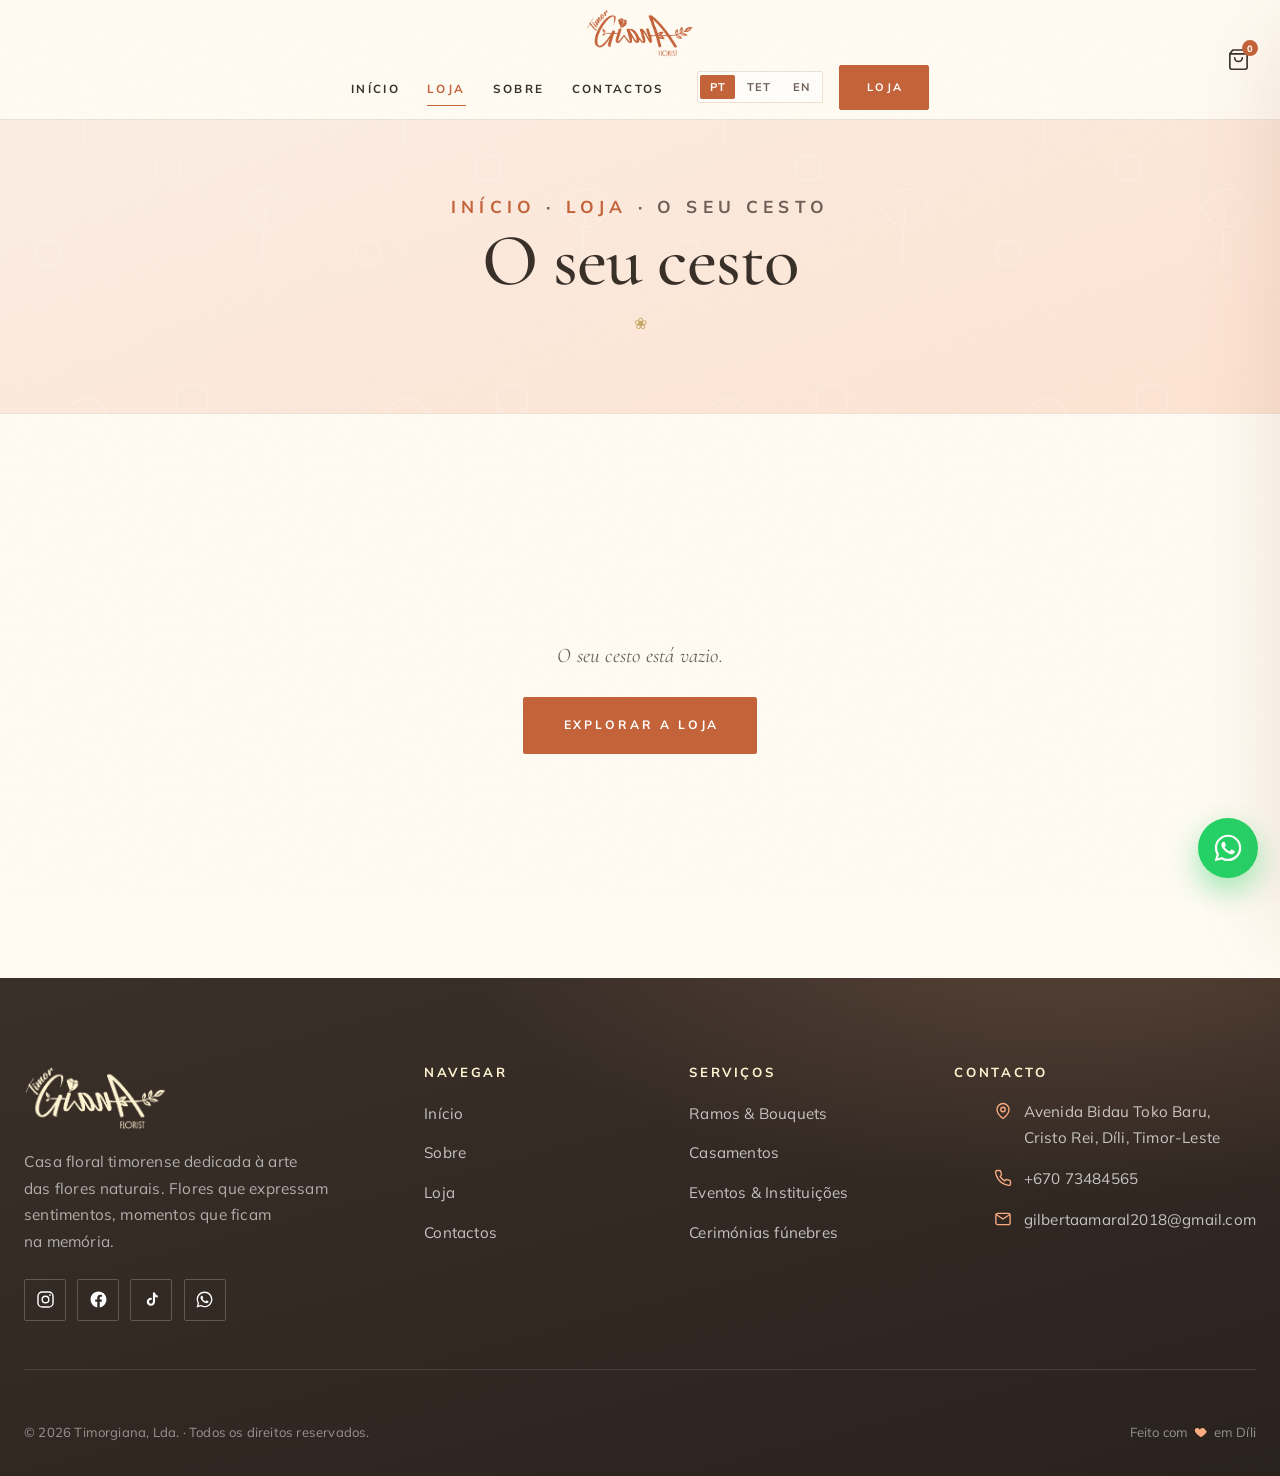
==== commit 72daad32: "Recibo/fatura no ecrã antes de enviar (com fotos) + guardar em PDF - Novo passo no checkout: 'Rever " ====
--- a/paginas/cesto.html
+++ b/paginas/cesto.html
@@ -37,6 +37,7 @@
   <script src="../js/componentes.js"></script>
   <script src="../js/cart.js"></script>
   <script src="../js/loja.js"></script>
+  <script src="../js/recibo.js"></script>
   <script src="../js/main.js"></script>
 </body>
 </html>
--- a/css/estilos.css
+++ b/css/estilos.css
@@ -1354,3 +1354,81 @@
 @media (max-width: 880px) {
   .menu-toggle { position: static !important; transform: none !important; }
 }
+
+/* Total ao vivo no botão "Adicionar ao cesto" */
+.btn-total { letter-spacing: .06em; font-variant-numeric: tabular-nums; opacity: .95; }
+
+/* ==========================================================================
+   17. RECIBO / FATURA (modal antes de enviar por WhatsApp) + impressão PDF
+   ========================================================================== */
+.recibo-overlay{ position:fixed; inset:0; z-index:1350; background:rgba(42,34,29,.55);
+  backdrop-filter:blur(3px); }
+body.recibo-aberto{ overflow:hidden; }
+.recibo{
+  position:fixed; z-index:1360; top:50%; left:50%; transform:translate(-50%,-50%);
+  width:min(94vw,560px); max-height:92vh; overflow-y:auto;
+  background:var(--marfim); border-radius:var(--raio); box-shadow:var(--sombra-lg);
+  animation:reciboEntra .35s var(--easa);
+}
+@keyframes reciboEntra{ from{ opacity:0; transform:translate(-50%,-46%); } to{ opacity:1; transform:translate(-50%,-50%); } }
+.recibo__x{ position:absolute; top:.6rem; right:.8rem; z-index:2; background:none; border:none;
+  font-size:1.8rem; line-height:1; color:var(--tinta-tenue); cursor:pointer; }
+.recibo__x:hover{ color:var(--terracota); }
+
+/* — Documento do recibo (o que se imprime) — */
+.recibo__doc{ background:var(--branco); padding:clamp(1.4rem,3.5vw,2.2rem); }
+.recibo-topo{ display:flex; align-items:flex-start; justify-content:space-between; gap:1rem;
+  padding-bottom:1.1rem; border-bottom:var(--hairline-ouro); }
+.recibo-logo{ height:48px; width:auto; }
+.recibo-meta{ text-align:right; }
+.recibo-meta__t{ font-family:var(--serif); font-size:1.3rem; color:var(--tinta); line-height:1.1; }
+.recibo-meta__n{ font-family:var(--sans); font-weight:800; letter-spacing:.06em; color:var(--terracota); font-size:.82rem; margin-top:.2rem; }
+.recibo-meta__d{ font-size:.76rem; color:var(--tinta-tenue); }
+
+.recibo-tab{ width:100%; border-collapse:collapse; margin:1.1rem 0; font-size:.9rem; }
+.recibo-tab th{ text-align:left; font-family:var(--sans); font-size:.6rem; font-weight:800;
+  letter-spacing:.12em; text-transform:uppercase; color:var(--tinta-tenue);
+  padding:.4rem .4rem; border-bottom:1px solid var(--linha); }
+.recibo-tab td{ padding:.55rem .4rem; border-bottom:1px solid var(--linha); vertical-align:middle; }
+.recibo-tab .num{ text-align:right; font-variant-numeric:tabular-nums; white-space:nowrap; }
+.recibo-item{ display:flex; align-items:center; gap:.7rem; }
+.recibo-item img{ width:44px; height:44px; object-fit:cover; border-radius:var(--raio-sm); flex:none; }
+.recibo-item span{ font-family:var(--serif); font-size:1.02rem; color:var(--tinta); line-height:1.15; }
+
+.recibo-totais{ margin-left:auto; max-width:280px; }
+.recibo-totais__l{ display:flex; justify-content:space-between; padding:.32rem 0; font-size:.9rem; color:var(--tinta-suave); }
+.recibo-totais__tot{ border-top:1px solid var(--linha); margin-top:.3rem; padding-top:.6rem;
+  font-family:var(--serif); font-size:1.35rem; color:var(--terracota); }
+.recibo-totais__tot span:first-child{ color:var(--tinta); }
+
+.recibo-cli{ margin-top:1.2rem; padding-top:1rem; border-top:var(--hairline); display:grid; gap:.35rem; }
+.recibo-cli__l{ display:flex; gap:.6rem; font-size:.86rem; }
+.recibo-cli__l span{ min-width:120px; font-size:.62rem; font-weight:800; letter-spacing:.1em;
+  text-transform:uppercase; color:var(--tinta-tenue); padding-top:.15rem; }
+.recibo-cli__l b{ color:var(--tinta); font-weight:600; }
+
+.recibo-rodape{ margin-top:1.3rem; padding-top:1rem; border-top:var(--hairline-ouro);
+  display:grid; gap:.2rem; text-align:center; font-size:.74rem; color:var(--tinta-tenue); }
+.recibo-rodape__obr{ font-family:var(--serif); font-style:italic; font-size:1rem; color:var(--terracota); margin-top:.4rem; }
+
+/* — Ações (não imprimem) — */
+.recibo__acoes{ padding:1.1rem clamp(1.4rem,3.5vw,2.2rem) 1.4rem; background:var(--marfim-quente); border-top:var(--hairline); }
+.recibo__dica{ font-size:.78rem; color:var(--tinta-suave); text-align:center; margin:0 0 .9rem; }
+.recibo__botoes{ display:flex; gap:.7rem; flex-wrap:wrap; }
+.recibo__botoes .btn{ flex:1; min-width:150px; }
+
+@media (max-width:520px){
+  .recibo-item span{ font-size:.92rem; }
+  .recibo-tab th:nth-child(3), .recibo-tab td:nth-child(3){ display:none; } /* esconde 'Preço unit.' */
+}
+
+/* — Impressão: só o documento do recibo — */
+@media print{
+  body > *:not(.recibo){ display:none !important; }
+  .recibo-overlay, .recibo__x, .recibo__acoes{ display:none !important; }
+  body{ background:#fff !important; }
+  .recibo{ position:static !important; transform:none !important; width:auto !important;
+    max-height:none !important; box-shadow:none !important; border-radius:0 !important; animation:none !important; }
+  .recibo__doc{ padding:0 !important; }
+  .recibo-tab th:nth-child(3), .recibo-tab td:nth-child(3){ display:table-cell !important; }
+}
